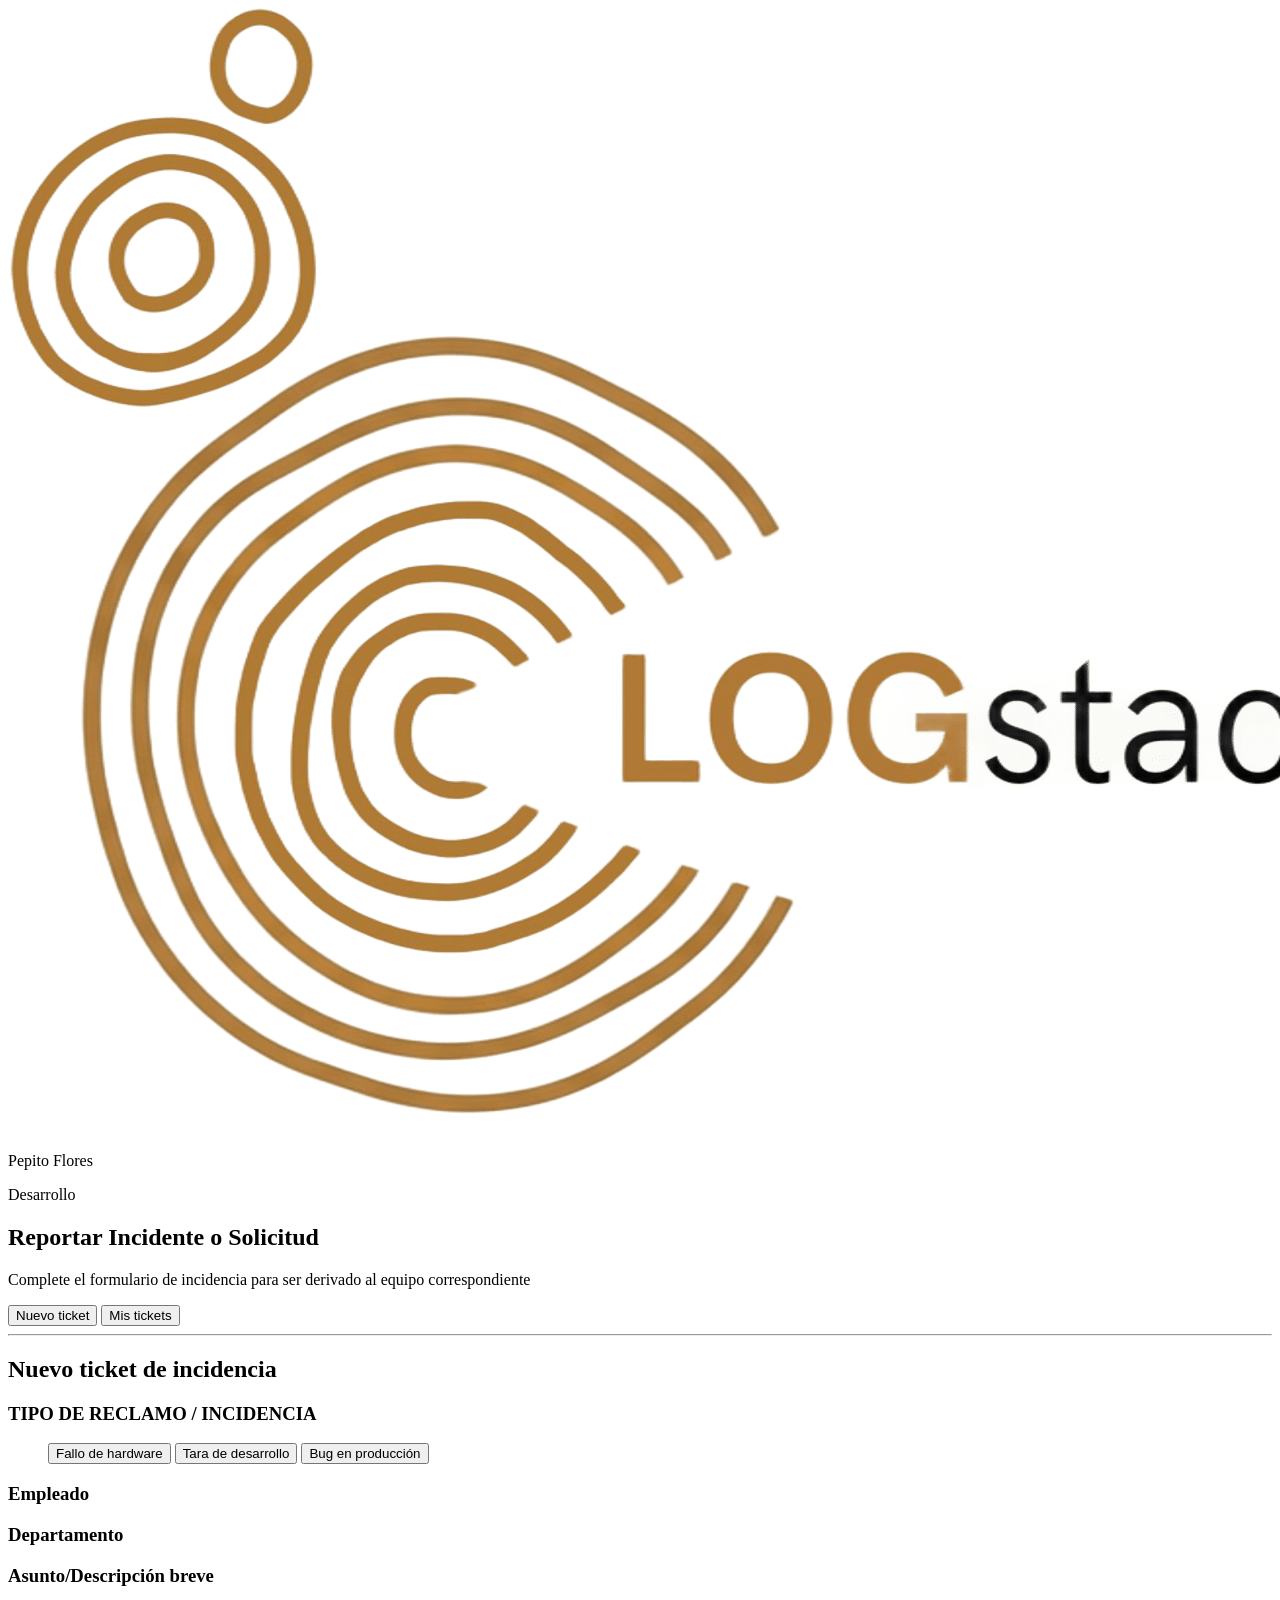
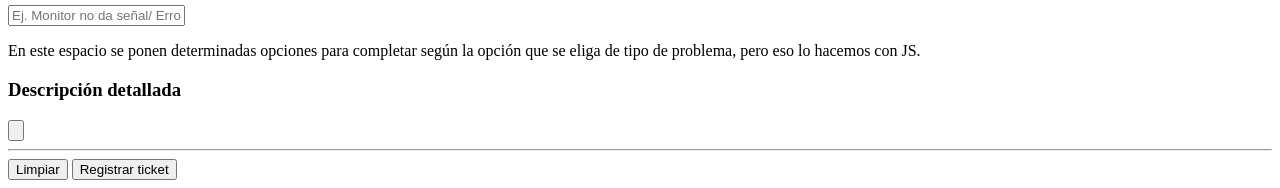
==== index.html @ 957bbe3b "Comienzo de maquetado de interfaz de usuario HTML y CSS (Sin terminar)" ====
<!DOCTYPE html>
<html lang="en">
<head>
    <meta charset="UTF-8">
    <meta name="viewport" content="width=device-width, initial-scale=1.0">
    <title>Formularios|LOGstack Empleados</title>
</head>
<body>
    <nav>
        <img id="Logo" src="./img/Logo-LOGStack.png" alt="">
        <div id="Info-Usuario-Nav">
            <img id="Pfp" src="" alt="">
            <p id="Perfil-Nombre">Pepito Flores</p>
            <p id="Perfil-Dpto">Desarrollo</p>
        </div>
    </nav>
    <main>
        <section id="Parte-Sup">
            <h1>Reportar Incidente o Solicitud</h1>
            <p>Complete el formulario de incidencia para ser derivado al equipo correspondiente</p>
            <button>Nuevo ticket</button>
            <button>Mis tickets</button>
        </section>
        <hr>
        <section id="Parte-Inf">
            <div id="Encabezado">
                <h2>Nuevo ticket de incidencia</h2>
            </div>
            <div id="Tipo-Problema">
                <h3>TIPO DE RECLAMO / INCIDENCIA</h3>
                <ul>
                    <button>Fallo de hardware</button>
                    <button>Tara de desarrollo</button>
                    <button>Bug en producción</button>
                </ul>
            </div>
            <div>
                <h3>Empleado</h3>
                <div id="Empleado"></div> <!--Esto y el departamento lo vamosa hacer con variables que completen automáticamente según el inicio de sesión -->
                <h3>Departamento</h3>
                <div id="Departamento"></div>
            </div>
            <h3>Asunto/Descripción breve</h3>
            <input type="text" placeholder="Ej. Monitor no da señal/ Error 500 al guardar cliente">
            <div id="Espacio">
                <p>En este espacio se ponen determinadas opciones para completar según la opción que se eliga de tipo de problema, pero eso lo hacemos con JS.</p>
            </div>
            <h3>Descripción detallada</h3>
            <input type="button" value="" placeholder="Proporcione todos los detalles posibles...">
            <hr>
            <button>Limpiar</button>
            <button>Registrar ticket</button>
        </section>
    </main>
</body>
</html>
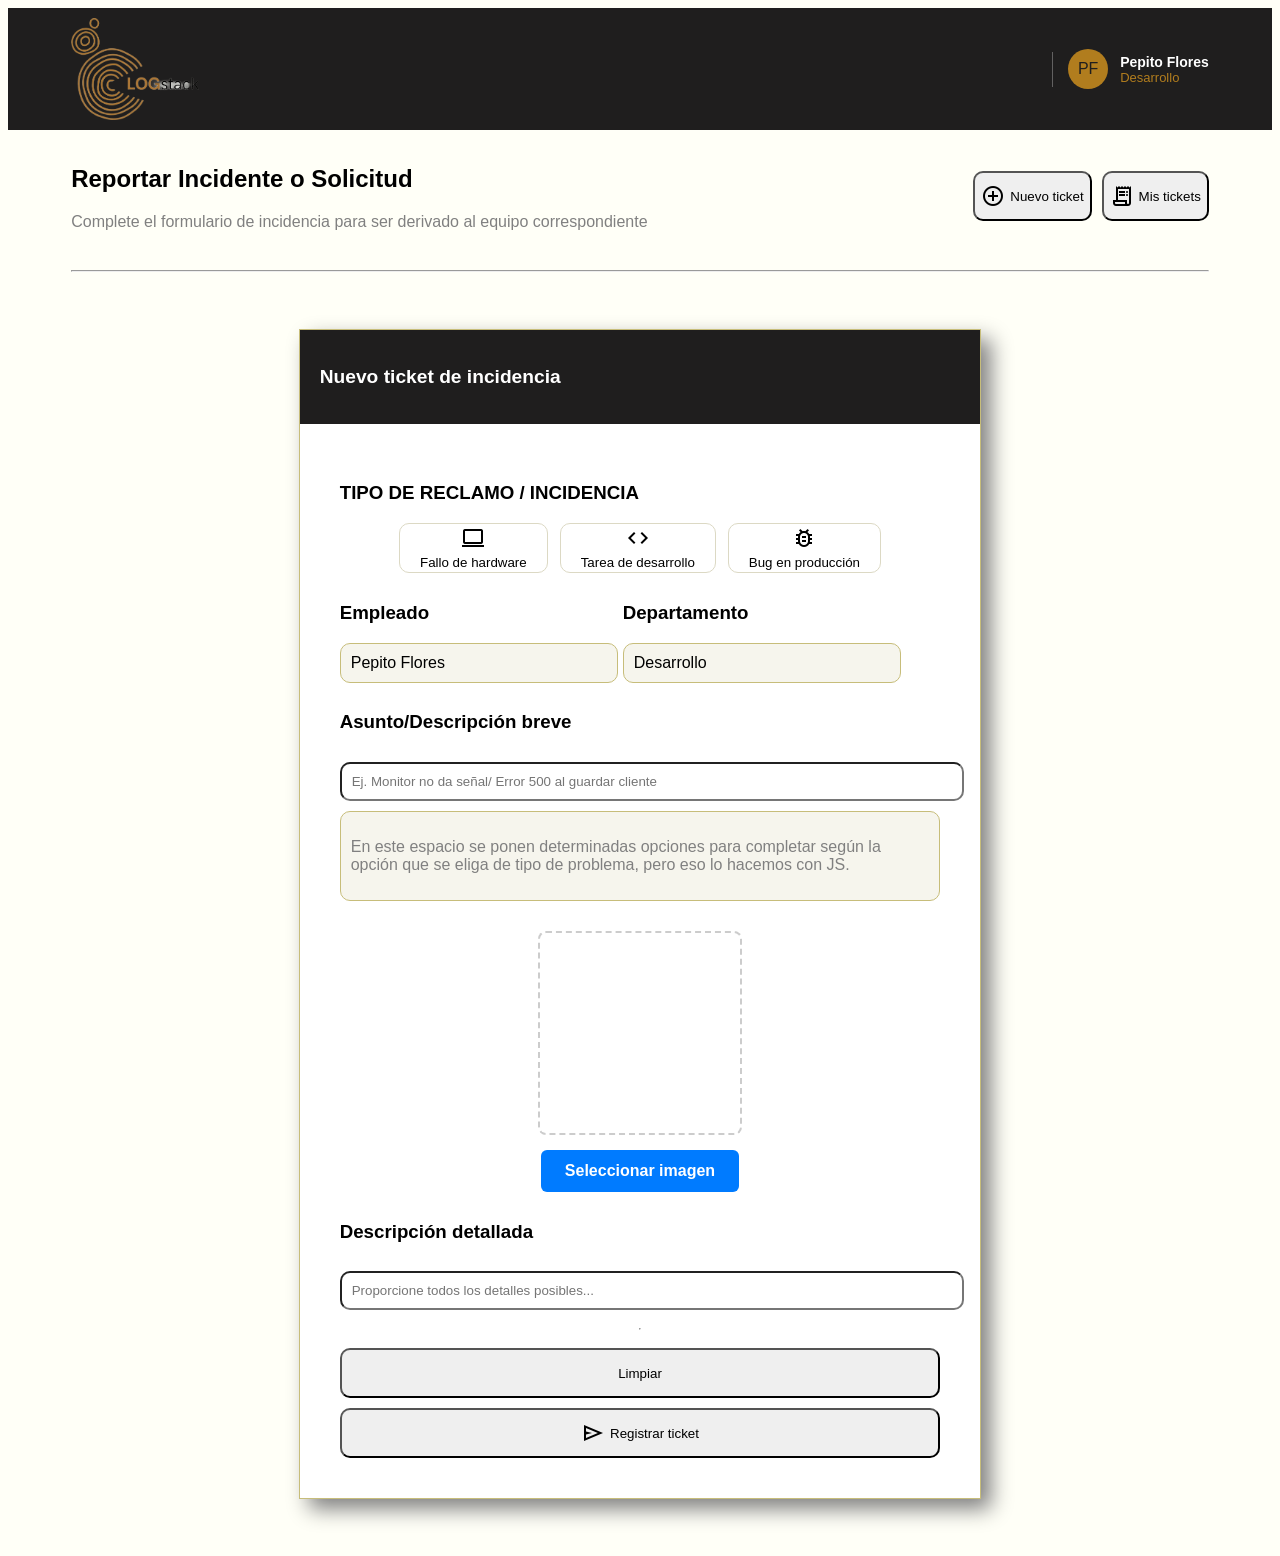
==== commit fd4f688a: "Add files via upload" ====
--- a/index.html
+++ b/index.html
@@ -1,56 +1,92 @@
 <!DOCTYPE html>
 <html lang="en">
+
 <head>
     <meta charset="UTF-8">
     <meta name="viewport" content="width=device-width, initial-scale=1.0">
-    <title>Formularios|LOGstack Empleados</title>
+    <title>Formularios | LOGstack</title>
+    <link rel="stylesheet" href="style.css">
+    <link rel="icon" type="image/png" href="./img/Logo-LOGStack.png">
+    <link rel="stylesheet"
+        href="https://fonts.googleapis.com/css2?family=Material+Symbols+Outlined:opsz,wght,FILL,GRAD@20..48,100..700,0..1,-50..200" />
 </head>
+
 <body>
-    <nav>
-        <img id="Logo" src="./img/Logo-LOGStack.png" alt="">
-        <div id="Info-Usuario-Nav">
-            <img id="Pfp" src="" alt="">
-            <p id="Perfil-Nombre">Pepito Flores</p>
-            <p id="Perfil-Dpto">Desarrollo</p>
-        </div>
-    </nav>
+    <header>
+        <nav>
+            <img id="Logo" src="./img/Logo-LOGStack.png" alt="">
+            <hr>
+            <div id="Info-Usuario-Nav">
+                <div id="Pfp">PF</div>
+                <div class="datos-perfil">
+                    <p id="Perfil-Nombre">Pepito Flores</p>
+                    <p id="Perfil-Dpto">Desarrollo</p>
+                </div>
+            </div>
+        </nav>
+    </header>
     <main>
         <section id="Parte-Sup">
-            <h1>Reportar Incidente o Solicitud</h1>
-            <p>Complete el formulario de incidencia para ser derivado al equipo correspondiente</p>
-            <button>Nuevo ticket</button>
-            <button>Mis tickets</button>
+            <div id="Parte-Sup-Iz">
+                <h1>Reportar Incidente o Solicitud</h1>
+                <p>Complete el formulario de incidencia para ser derivado al equipo correspondiente</p>
+            </div>
+            <div id="Parte-Sup-De">
+                <button><span class="material-symbols-outlined">add_circle</span>Nuevo ticket</button>
+                <button><span class="material-symbols-outlined">receipt_long</span>Mis tickets</button>
+            </div>
+
         </section>
         <hr>
-        <section id="Parte-Inf">
+        <section id="Formulario">
             <div id="Encabezado">
                 <h2>Nuevo ticket de incidencia</h2>
             </div>
-            <div id="Tipo-Problema">
-                <h3>TIPO DE RECLAMO / INCIDENCIA</h3>
-                <ul>
-                    <button>Fallo de hardware</button>
-                    <button>Tara de desarrollo</button>
-                    <button>Bug en producción</button>
-                </ul>
+            <div id="Cuerpo">
+                <div id="Tipo-Problema">
+                    <h3>TIPO DE RECLAMO / INCIDENCIA</h3>
+                    <div id="Botones">
+                        <button><span class="material-symbols-outlined">computer</span> Fallo de hardware</button>
+                        <button><span class="material-symbols-outlined">code</span> Tarea de desarrollo</button>
+                        <button><span class="material-symbols-outlined">bug_report</span> Bug en producción</button>
+                    </div>
+                </div>
+                <div id="Info-Empleado">
+                    <div id="Empleado">
+                        <h3>Empleado</h3>
+                        <div class="Espacio-Autocompletado" id="Empleado">Pepito Flores</div>
+                        <!--Esto y el departamento lo vamosa hacer con variables que completen automáticamente según el inicio de sesión -->
+                    </div>
+                    <div>
+                        <h3>Departamento</h3>
+                        <div class="Espacio-Autocompletado" id="Departamento">Desarrollo</div>
+                    </div>
+                </div>
+                <h3>Asunto/Descripción breve</h3>
+                <input type="text" placeholder="Ej. Monitor no da señal/ Error 500 al guardar cliente">
+                <div id="Espacio">
+                    <p>En este espacio se ponen determinadas opciones para completar según la opción que se eliga de
+                        tipo de problema, pero eso lo hacemos con JS.</p>
+                </div>
+
+                <div class="upload-container">
+                    <div class="preview-container">
+                        <img id="vista-previa" src="" alt="Vista previa de la imagen">
+                    </div>
+                     <label for="input-imagen" class="drop-area">
+                        <span class="btn-texto">Seleccionar imagen</span>
+                        <input type="file" id="input-imagen" accept="image/*">
+                    </label>
+                </div>
+
+                <h3>Descripción detallada</h3>
+                <input id="Desc-Detallada" type="text" placeholder="Proporcione todos los detalles posibles...">
+                <hr>
+                <button>Limpiar</button>
+                <button><span class="material-symbols-outlined">send</span>Registrar ticket</button>
             </div>
-            <div>
-                <h3>Empleado</h3>
-                <div id="Empleado"></div> <!--Esto y el departamento lo vamosa hacer con variables que completen automáticamente según el inicio de sesión -->
-                <h3>Departamento</h3>
-                <div id="Departamento"></div>
-            </div>
-            <h3>Asunto/Descripción breve</h3>
-            <input type="text" placeholder="Ej. Monitor no da señal/ Error 500 al guardar cliente">
-            <div id="Espacio">
-                <p>En este espacio se ponen determinadas opciones para completar según la opción que se eliga de tipo de problema, pero eso lo hacemos con JS.</p>
-            </div>
-            <h3>Descripción detallada</h3>
-            <input type="button" value="" placeholder="Proporcione todos los detalles posibles...">
-            <hr>
-            <button>Limpiar</button>
-            <button>Registrar ticket</button>
         </section>
     </main>
 </body>
+
 </html>
--- a/style.css
+++ b/style.css
@@ -0,0 +1,362 @@
+body{
+    background-color: rgb(255, 255, 247);
+    font-family: 'Inter', sans-serif;
+}
+p{
+    color: grey;
+}
+/*NAVEGADOR*/
+
+nav{
+    background-color: rgb(31, 30, 30);
+    margin: 0;
+    padding: 10px;
+    display: flex;
+    align-items: center;
+    padding-left: 5%;
+    padding-right: 5%;
+}
+#Logo{
+    width: 10vw;
+    height: auto;
+}
+#Perfil-Nombre{
+    color: white;
+    font-weight: bold;
+    font-size: 14px;
+    margin: 0;
+}
+#Perfil-Dpto{
+    color: rgb(177, 125, 30);
+    font-size: 13px;
+    margin: 0;
+}
+nav hr{
+    width: 1px;
+    height: 35px;
+    border: none;
+    background-color: rgba(255, 255, 255, 0.3);
+    margin: 0 15px;
+    margin-left: auto;
+    margin-right: 15px;
+}
+#Info-Usuario-Nav {
+    display: flex;
+    align-items: center;
+    gap: 12px;
+}
+#Pfp {
+    width: 40px;
+    height: 40px;
+    border-radius: 50%;
+    object-fit: cover;
+    background-color: rgb(177, 125, 30);
+    color:  rgb(31, 30, 30);
+    display: flex;
+    justify-content: center;
+    align-items: center;
+}
+
+/*FORMULARIO -----------------------------------------------------------*/
+
+/*MAIN*/
+
+main{
+    padding: 0% 5% 0% 5%;
+}
+
+button{
+    height: 50px;
+    width: auto;
+    border-radius: 10px;
+    white-space: nowrap;
+    display: flex;
+    align-items: center;
+    justify-content: center;
+    gap: 5px;
+}
+
+/*PARTE SUPERIOR DEL MAIN*/
+
+#Parte-Sup{
+    display: flex;
+    justify-content: space-between;
+    align-items: center;
+    padding: 15px 0;
+}
+#Parte-Sup-Iz{
+    margin: 0;
+    padding: 0;
+    width: 100%;
+    white-space: non-wrap;
+}
+#Parte-Sup-Iz h1{
+    white-space: nowrap;
+}
+#Parte-Sup-Iz p{
+    white-space: nowrap;
+}
+#Parte-Sup-De{
+    display: flex;
+    gap: 10px;
+}
+/*PARTE INFERIOR DEL MAIN*/
+
+#Formulario{
+    Margin: 5% 20% 5% 20%;
+    background-color: white;
+    border: 1px solid rgb(199, 189, 122);
+    box-shadow: 10px 10px 20px grey;
+}
+#Encabezado{
+    background-color: rgb(31, 30, 30);
+    padding: 20px;
+}
+#Encabezado h2{
+    font-size: larger;
+    color: white;
+}
+#Cuerpo{
+    padding: 40px;
+    display: flex;
+    flex-direction: column;
+    gap: 10px;
+}
+#Cuerpo input{
+    width: 100%;
+    padding: 10px;
+    border-radius: 10px;
+}
+#Desc-Detallada{
+    height: 50%;
+    border-radius: 10px;
+}
+#Botones{
+    display: flex;
+    justify-content: center;
+    align-items: center;
+    gap: 12px;
+    list-style: none;
+}
+#Botones button{
+    background-color: white;
+    border: 1px solid rgb(220, 217, 196);
+    cursor: pointer;
+    transition: all 0.2s ease;
+    flex-direction: column;
+    padding: 20px;
+}
+#Botones button:hover{
+    background-color: rgba(219, 210, 147, 0.164);
+    border: 1px solid rgb(199, 189, 122); /*además del hover tmb van a quedar presionados los botones, pero eso lo hacemos con JS*/
+}
+#Info-Empleado{
+    display: flex;
+    gap: 5px;
+}
+.Espacio-Autocompletado{
+    background-color: rgba(202, 196, 148, 0.164);
+    border: 1px solid rgb(199, 189, 122);
+    width: 20vw;
+    padding: 10px;
+    border-radius: 10px;
+}
+#Espacio {
+    background-color: rgba(202, 196, 148, 0.164);
+    border: 1px solid rgb(199, 189, 122);
+    border-radius: 10px;
+    padding: 10px;
+}
+
+
+/*GESTIÓN TÉCNICA -----------------------------------------------------------*/
+
+/*Aviso de tickets estancados*/
+
+#Cont-Aviso-TE{
+    background-color: rgb(255, 202, 202);
+    border: 1px solid red;
+    border-radius: 15px;
+    padding: 10px;
+    display: flex;
+    align-items: center;
+    justify-content: space-between;
+}
+
+#Cont-Aviso-TE button{
+    color: white;
+    background-color: red;
+    font-weight: bold;
+    display: flex;
+    gap: 10px;
+}
+
+#Cont-Aviso-TE section{
+    display: flex;
+    align-items: center;
+    flex-direction: row;
+}
+
+#Cont-Aviso-TE span{
+    color: red;
+    font-size: 6vh;
+    margin-right: 10px;
+}
+
+#Cont-Aviso-TE h3{
+    color: rgb(122, 31, 31);
+    margin: 0;
+}
+
+#Cont-Aviso-TE p{
+    color: rgb(219, 59, 59);
+    margin: 0;
+}
+
+/*Filtro*/
+
+#Filtro-T{
+    background-color: white;
+    border: 1px solid rgb(199, 189, 122);
+    border-radius: 15px;
+    display: flex;
+    align-items: center;
+    justify-content: space-between;
+    padding: 12px;
+    margin-top: 12px;
+}
+
+#Filtro-T section{
+    display: flex;
+    align-items: center;
+    gap: 5px;
+}
+#Filtro-T p{
+    gap: 10px;
+}
+
+/*Tickets --------------------------------------------*/
+
+.Ticket{
+    background-color: rgb(254, 244, 244);
+    border-left: 5px solid red;
+    border-radius: 15px;
+    padding: 10px;
+    margin-top: 10px;
+}
+
+#Encabezado-Ticket{
+    display: flex;
+    align-items: center;
+    justify-content: space-between;
+    gap: 12px;
+}
+#Ticket-Tipo-Problema{
+    font-size: small;
+    padding: 5px;
+    background-color: rgb(220, 238, 255);
+    border: 1px solid rgb(167, 212, 255);
+    color: rgb(44, 153, 255);
+}
+#Titulo-Problema-Ticket{
+    gap: 0;
+}
+#Titulo-Problema-Ticket h3{
+    margin: 0;
+    padding: 0;
+}
+#Titulo-Problema-Ticket p{
+    margin: 0;
+    padding: 0;
+}
+
+#Ticket-Info-Empleado{
+    background-color: rgba(202, 196, 148, 0.164);
+    border: 1px solid rgb(199, 189, 122);
+    border-radius: 15px;
+    padding: 10px;
+    margin-top: 10px;
+}
+.Datos-Ticket-Info-Empleado{
+    display: flex;
+    align-items: center;
+    gap: 5px;
+}
+.Datos-Ticket-Info-Empleado h5{
+    font-weight: bold;
+    font-size: small;
+    margin: 0;
+    padding: 0;
+}
+.Datos-Ticket-Info-Empleado p{
+    font-size: small;
+    margin: 0;
+    padding: 0;
+}
+
+#Estancado-Sin-Cambios-Por{
+    display: flex;
+    align-items: center;
+    font-weight: bold;
+    color: red;
+}
+#Parte-Inf-Ticket{
+    display: flex;
+    align-items: center;
+    justify-content: space-between;
+    gap: 12px;
+}
+#Parte-Inf-Ticket h5{
+    background-color: rgb(255, 255, 181);
+    border: 1px solid rgb(255, 255, 86);
+    border-radius: 10px;
+    color: rgb(193, 193, 43);
+    padding: 10px;
+}
+.upload-container {
+  display: flex;
+  flex-direction: column;
+  align-items: center;
+  gap: 15px;
+  font-family: Arial, sans-serif;
+  margin-top: 20px;
+}
+
+/* Ocultar el input tipo file original */
+#input-imagen {
+  display: none;
+}
+
+/* Crear un botón/área personalizada */
+.drop-area {
+  padding: 12px 24px;
+  background-color: #007bff;
+  color: white;
+  border-radius: 6px;
+  cursor: pointer;
+  font-weight: bold;
+  transition: background-color 0.3s ease;
+}
+
+.drop-area:hover {
+  background-color: #0056b3;
+}
+
+/* Contenedor y estilo de la vista previa */
+.preview-container {
+  width: 200px;
+  height: 200px;
+  border: 2px dashed #ccc;
+  border-radius: 8px;
+  display: flex;
+  align-items: center;
+  justify-content: center;
+  overflow: hidden;
+}
+
+#vista-previa {
+  width: 100%;
+  height: 100%;
+  object-fit: cover;
+  display: none; /* Oculto hasta que se seleccione una imagen */
+}
